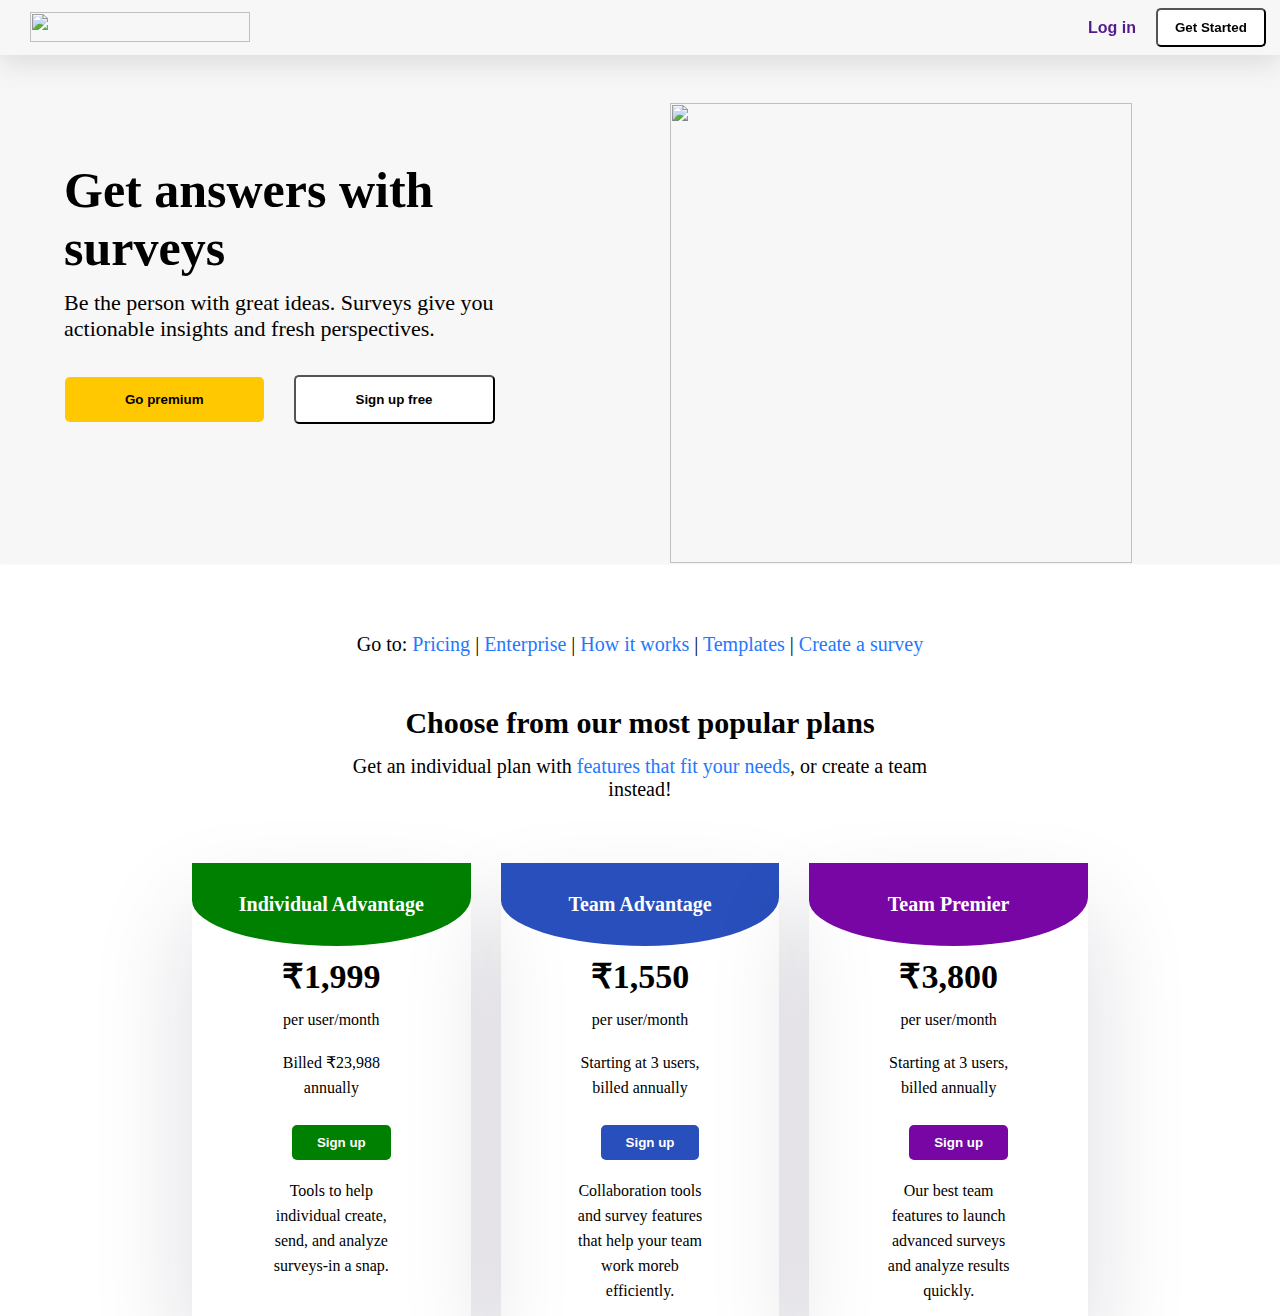
==== Front-Main/Main_Navbar.html @ 9fdeac14 "HalfFrontDone" ====
<!DOCTYPE html>
<html lang="en">
<head>
    <meta charset="UTF-8">
    <meta http-equiv="X-UA-Compatible" content="IE=edge">
    <meta name="viewport" content="width=device-width, initial-scale=1.0">
    <title>SurveyMonkey</title>
    <link rel="stylesheet" href="navbar.css">
</head>
<body>

           <!-- Top Section -->
                        <!-- Navbar -->
  
        <div>
            <div id="navbar">
                <img src="https://th.bing.com/th/id/OIP.8wvtEop9XQYmwOXrF9z0nwHaBJ?pid=ImgDet&rs=1" alt="">
                <div>
                    <a href="">Log in</a>
                    <a href=""><button>Get Started</button> </a>
                </div>
            </div>
    
        </div>
               <!-- Below-navbar-->
        <div id="belowNav">
            <div class="premium">
                <div>
                    <h1>Get answers with surveys</h1>
                    <p>Be the person with great ideas. Surveys give you actionable insights and fresh perspectives.</p>
                    <a href=""><button class="c">Go premium</button></a>
                    <a href="" class="Sign"><button >Sign up free</button></a>
                </div>
               

            </div>
            <div>
                <img src="https://prod.smassets.net/assets/cms/sm/uploads//sem-hero-man.png" alt="">
            </div>
        </div>
       
        

    
              <!-- Go To -->


    <div id="do">
        <p>Go to: <span>Pricing</span> | <span>Enterprise</span> | <span>How it works</span> | <span>Templates</span> |
            <span>Create a survey</span>
        </p>
    </div>

             <!-- Pricing -->

             <div id="pricingHead">
                <h2>Choose from our most popular plans</h2>
                <p>Get an individual plan with <span>features that fit your needs</span>, or create a team instead!</p>
             </div>

             <div id="pricing">
                <div>
                    <h1>Individual Advantage</h1>
                    <p  id="price">₹1,999</p>
                    <p>per user/month</p>
                    <p>Billed ₹23,988 annually</p>
                   <a href=""><button>Sign up</button></a>
                   <p>Tools to help individual create, send, and analyze surveys-in a snap.</p>

                </div>
                <div>
                    <h1>Team Advantage</h1>
                    <p id="price">₹1,550</p>
                    <p>per user/month</p>
                    <p>Starting at 3 users, billed annually</p>
                   <a href=""><button>Sign up</button></a>
                   <p>Collaboration tools and survey features that help your team work moreb efficiently.</p>
                </div>
                <div>
                    <h1>Team Premier</h1>
                    <p  id="price">₹3,800
                    </p>
                    <p>per user/month</p>
                    <p>Starting at 3 users, billed annually</p>
                   <a href=""><button>Sign up</button></a>
                   <p>Our best team features to launch advanced surveys and analyze results quickly.</p>
                </div>
             </div>



     

    
</body>
</html>
---- Front-Main/navbar.css ----
body{
    padding:0px;
    margin:0px;
}
              /* top section */

#navbar{
    width:100%;
    height:55px;
   
    display:flex;
    justify-content:space-between;
    box-shadow: rgba(100, 100, 111, 0.2) 0px 7px 29px 0px;
   position:fixed;
   top: 0;
   right: 0;

   

}
img{
    margin-left:30px;
    width:220px;
    height:30px;
    margin-top:12px;
}
#navbar div{
    display:flex;
    align-items:center;
   
    width:15%;
    cursor:pointer;
    font-weight:bold;
    font-family:Arial, Helvetica, sans-serif;
    
}
button{
    padding:10px 17px;
    margin-left:20px;
    border-radius:5px;
    background-color:white;
    border-width:2px;
    cursor:pointer;
    font-weight:bold;
}
#navbar a:nth-child(1){
  text-decoration: none;

}
                   /* BelowNav */
#belowNav{
    display:flex;
    padding-top:90px;
    width:100%;
    height:473px;
    background-color: rgb(247, 247, 247);
    box-shadow: rgba(0, 0, 0, 0.05) 0px 1px 2px 0px;
}
#belowNav>div{
    width:50%;
    height:472px;
    margin:auto;
   
}
#belowNav img{
    width:85%;
    height:460px;
    margin-right:10px;

}
.premium div{
  width:80%;
  height:50%;
 
  margin:auto;
  margin-top:70px;
}
h1{
    font-size:50px;
}
.premium div p{
    font-size:22px;
    margin-top:-20px;
    margin-bottom:33px;
}
.premium button{
    padding:15px 60px;
    margin-left:1px;
    border-radius:5px;
}

.c{
    background-color: rgb(255, 200, 0);
    border:none;
}
.Sign{
margin-left:25px;
 }
              /* Go To    */
#do p{

    font-size:20px;
   
    width:50%;
    margin:auto;
    margin-top:70px;
    text-align:center;
}
span{
    color:rgb(37, 119, 252)
}
#pricingHead{
   
    width:45%;
    height:100px;
    margin:auto;
    text-align:center;
    margin-top:50px;
}
h2{
    font-size:30px;


}
#pricingHead p{
    font-size:20px;
    margin-top:-10px;
}
#pricingHead+div{
    display:grid;
    width:70%;
    height:450px;
    grid-template-columns:repeat(3,1fr);
    grid-template-rows:450px;
   margin:auto;
   margin-top:60px;
   gap:30px;
   text-align:center;

}

#pricingHead+div div{
    box-shadow: rgba(17, 12, 46, 0.15) 0px 48px 100px 0px;
    padding-left:30px;
    padding-right:30px;
}
#pricing h1{
    font-size:20px;
    border-radius: 10% 10% 48% 52% / 0% 0% 59% 55%  ;
    width:100%;
    background-color:blueviolet;
   padding:30px;
   margin-left:-30px;
   margin-top:-3px;
   color:white;

}
#pricing button{
    padding:10px 25px;
    border:none;
    color:white;
    margin-top:25px;
}
#pricing div:nth-child(1) h1,#pricing div:nth-child(1)
button{
    background-color: green;
}

#pricing div:nth-child(2) h1,
#pricing div:nth-child(2)
button{
    background-color: rgb(40, 79, 187);
}

#pricing div:nth-child(3) h1,
#pricing div:nth-child(3)
button{
    background-color: rgb(119, 6, 164);
}
#pricing div p{
   
    width:60%;
    margin:auto;
   margin-top:18px;
    text-align:center;
    line-height:25px;

}
#price{
    font-size:34px;
    font-weight:bold;
}
#pricingHead+div div:hover{
    box-shadow: rgba(14, 30, 37, 0.12) 0px 2px 4px 0px, rgba(14, 30, 37, 0.32) 0px 2px 16px 0px;
}











@media all and (min-width:250px) and (max-width:550px){
                 
               /* top section */

    #navbar{
        width:100%;
        height:55px;
     }
    #navbar div{
        width:40%;    
    }   
             /* BelowNav */

    #belowNav{
        display:grid;
        text-align:center;
    }
    #belowNav>div{
        width:100%;
        height:472px;
        margin:auto;
        padding-top:40px;
    }
    .premium div{
        width:90%;
        height:50%;
        margin:auto;
        margin-top:70px;
      }
    #belowNav img{
        width:0;
        height:0;
     }
    .premium button{
        padding:20px 160px;
        gap:10px;
        display:flex;
        text-decoration:wavy;
     }
    h1{
        font-size:30px;
        margin-bottom:40px;
    }
    .Sign{
        margin-left:25px;
    }

                  /* Go To    */

    #do p{
         width:100%;

    }
    #pricingHead{
   
        width:100%;
       
    }

    }

   

    



@media all and (min-width:551px) and (max-width:900px){
   
                     /* top section */
   
   #navbar{
        width:100%;
        height:55px;
    }
    #navbar div{
         width:20%;
         display:flex;
    }
                     /* BelowNav */

     #belowNav{
        display:grid;
        text-align:center;
    }
    #belowNav>div{
        width:70%;
        height:472px;
        margin:auto;
        padding-top:40px;
    }
    .premium div{
        width:100%;
        height:50%;
        margin:auto;
        margin-top:70px;
      }
    #belowNav img{
        width:0;
        height:0;
    }
    h1{
        font-size:35px;
        margin-bottom:40px;
    }
                 /* Go To    */

    #do{
       width:100%;
           
     }
     #pricingHead{
   
        width:100%;
       
    }
}
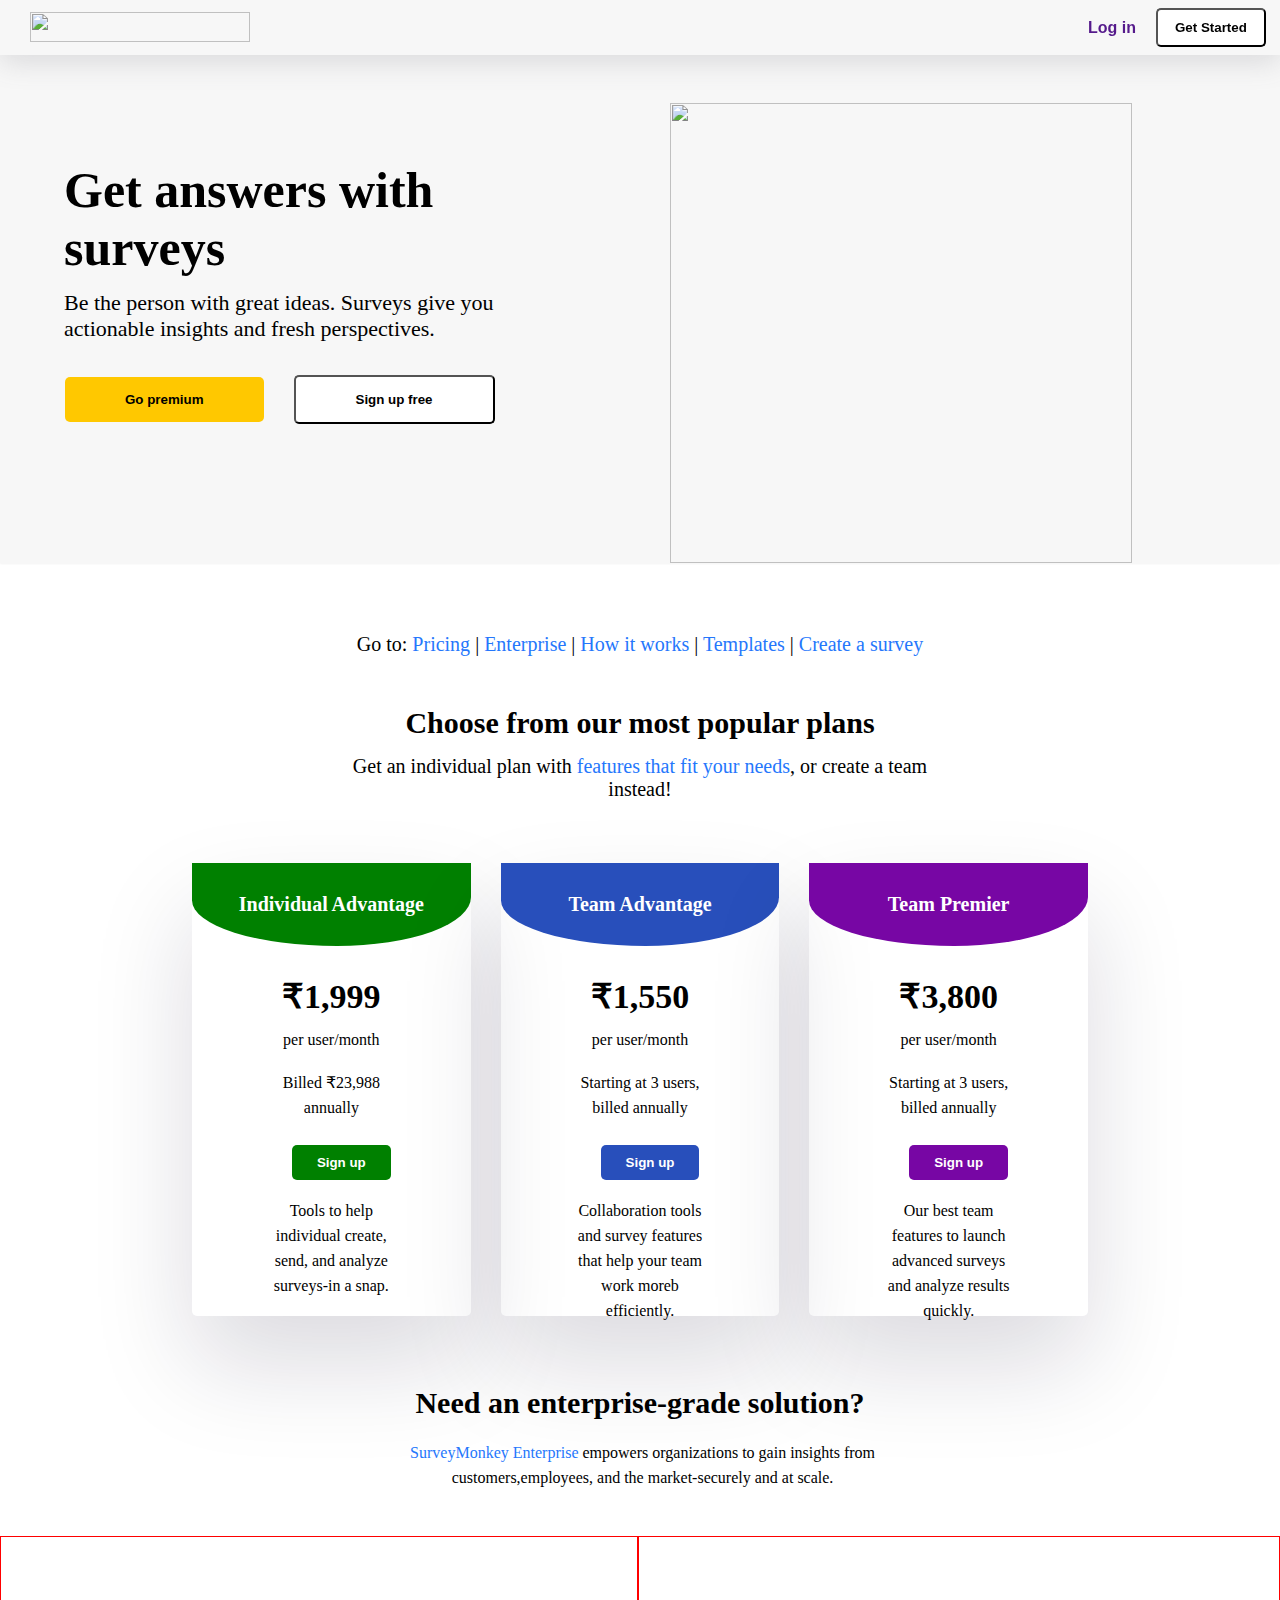
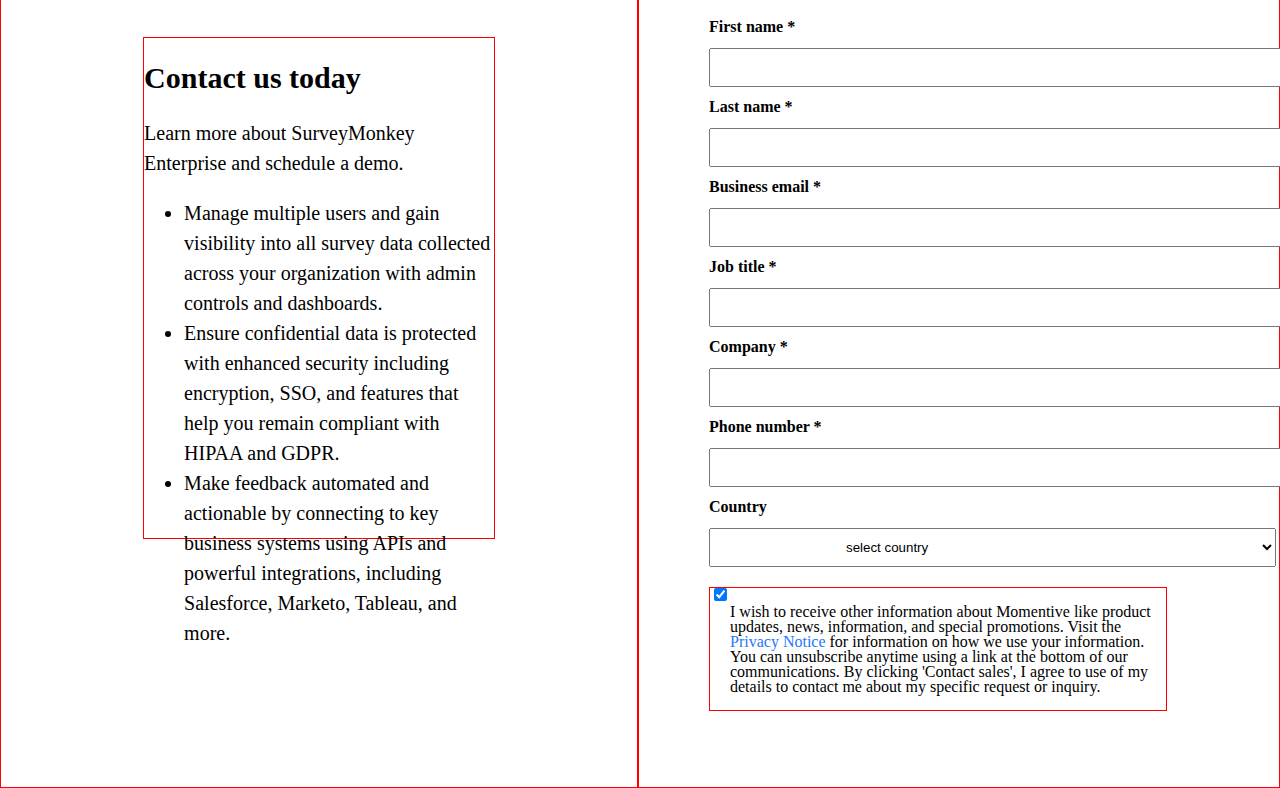
==== commit d049a27f: "frontPage" ====
--- a/Front-Main/Main_Navbar.html
+++ b/Front-Main/Main_Navbar.html
@@ -87,7 +87,312 @@
                 </div>
              </div>
 
-
+           <!-- Enterprise -->
+           <div id="head">
+            <h1>Need an enterprise-grade solution?</h1>
+            <p><span>SurveyMonkey Enterprise</span> empowers organizations to gain insights from customers,employees, and the market-securely and at scale.</p>
+                
+           </div>
+           <div id="form1">
+               <div id="contact">
+               <div>
+                <h2>Contact us today</h2>
+                <p>Learn more about SurveyMonkey Enterprise and schedule a demo.</p>
+                <ul>
+                    <li>Manage multiple users and gain visibility into all survey data collected across your organization with admin controls and dashboards.</li>
+                    <li>Ensure confidential data is protected with enhanced security including encryption, SSO, and features that help you remain compliant with HIPAA and GDPR.</li>
+                    <li>Make feedback automated and actionable by connecting to key business systems using APIs and powerful integrations, including Salesforce, Marketo, Tableau, and more.
+                    </li>
+                </ul>
+               </div>
+                
+               </div>
+               <div>
+                  <form>
+                     <label for="">First name *</label><br>
+                     <input type="text"  required><br>
+                     <label for="">Last name *</label><br>
+                     <input type="text"  required><br>
+                     <label for="">Business email *</label><br>
+                     <input type="email"  required><br>
+                     <label for="">Job title *</label><br>
+                     <input type="text"  required><br>
+                     <label for="">Company *</label><br>
+                     <input type="text" required><br>
+                     <label for="">Phone number *</label><br>
+                     <input type="number"  required><br>
+                     <label for="">Country</label><br>
+                     <select id="country" name="country">
+                        <option>select country</option>
+                        <option value="AF">Afghanistan</option>
+                        <option value="AX">Aland Islands</option>
+                        <option value="AL">Albania</option>
+                        <option value="DZ">Algeria</option>
+                        <option value="AS">American Samoa</option>
+                        <option value="AD">Andorra</option>
+                        <option value="AO">Angola</option>
+                        <option value="AI">Anguilla</option>
+                        <option value="AQ">Antarctica</option>
+                        <option value="AG">Antigua and Barbuda</option>
+                        <option value="AR">Argentina</option>
+                        <option value="AM">Armenia</option>
+                        <option value="AW">Aruba</option>
+                        <option value="AU">Australia</option>
+                        <option value="AT">Austria</option>
+                        <option value="AZ">Azerbaijan</option>
+                        <option value="BS">Bahamas</option>
+                        <option value="BH">Bahrain</option>
+                        <option value="BD">Bangladesh</option>
+                        <option value="BB">Barbados</option>
+                        <option value="BY">Belarus</option>
+                        <option value="BE">Belgium</option>
+                        <option value="BZ">Belize</option>
+                        <option value="BJ">Benin</option>
+                        <option value="BM">Bermuda</option>
+                        <option value="BT">Bhutan</option>
+                        <option value="BO">Bolivia</option>
+                        <option value="BQ">Bonaire, Sint Eustatius and Saba</option>
+                        <option value="BA">Bosnia and Herzegovina</option>
+                        <option value="BW">Botswana</option>
+                        <option value="BV">Bouvet Island</option>
+                        <option value="BR">Brazil</option>
+                        <option value="IO">British Indian Ocean Territory</option>
+                        <option value="BN">Brunei Darussalam</option>
+                        <option value="BG">Bulgaria</option>
+                        <option value="BF">Burkina Faso</option>
+                        <option value="BI">Burundi</option>
+                        <option value="KH">Cambodia</option>
+                        <option value="CM">Cameroon</option>
+                        <option value="CA">Canada</option>
+                        <option value="CV">Cape Verde</option>
+                        <option value="KY">Cayman Islands</option>
+                        <option value="CF">Central African Republic</option>
+                        <option value="TD">Chad</option>
+                        <option value="CL">Chile</option>
+                        <option value="CN">China</option>
+                        <option value="CX">Christmas Island</option>
+                        <option value="CC">Cocos (Keeling) Islands</option>
+                        <option value="CO">Colombia</option>
+                        <option value="KM">Comoros</option>
+                        <option value="CG">Congo</option>
+                        <option value="CD">Congo, Democratic Republic of the Congo</option>
+                        <option value="CK">Cook Islands</option>
+                        <option value="CR">Costa Rica</option>
+                        <option value="CI">Cote D'Ivoire</option>
+                        <option value="HR">Croatia</option>
+                        <option value="CU">Cuba</option>
+                        <option value="CW">Curacao</option>
+                        <option value="CY">Cyprus</option>
+                        <option value="CZ">Czech Republic</option>
+                        <option value="DK">Denmark</option>
+                        <option value="DJ">Djibouti</option>
+                        <option value="DM">Dominica</option>
+                        <option value="DO">Dominican Republic</option>
+                        <option value="EC">Ecuador</option>
+                        <option value="EG">Egypt</option>
+                        <option value="SV">El Salvador</option>
+                        <option value="GQ">Equatorial Guinea</option>
+                        <option value="ER">Eritrea</option>
+                        <option value="EE">Estonia</option>
+                        <option value="ET">Ethiopia</option>
+                        <option value="FK">Falkland Islands (Malvinas)</option>
+                        <option value="FO">Faroe Islands</option>
+                        <option value="FJ">Fiji</option>
+                        <option value="FI">Finland</option>
+                        <option value="FR">France</option>
+                        <option value="GF">French Guiana</option>
+                        <option value="PF">French Polynesia</option>
+                        <option value="TF">French Southern Territories</option>
+                        <option value="GA">Gabon</option>
+                        <option value="GM">Gambia</option>
+                        <option value="GE">Georgia</option>
+                        <option value="DE">Germany</option>
+                        <option value="GH">Ghana</option>
+                        <option value="GI">Gibraltar</option>
+                        <option value="GR">Greece</option>
+                        <option value="GL">Greenland</option>
+                        <option value="GD">Grenada</option>
+                        <option value="GP">Guadeloupe</option>
+                        <option value="GU">Guam</option>
+                        <option value="GT">Guatemala</option>
+                        <option value="GG">Guernsey</option>
+                        <option value="GN">Guinea</option>
+                        <option value="GW">Guinea-Bissau</option>
+                        <option value="GY">Guyana</option>
+                        <option value="HT">Haiti</option>
+                        <option value="HM">Heard Island and Mcdonald Islands</option>
+                        <option value="VA">Holy See (Vatican City State)</option>
+                        <option value="HN">Honduras</option>
+                        <option value="HK">Hong Kong</option>
+                        <option value="HU">Hungary</option>
+                        <option value="IS">Iceland</option>
+                        <option value="IN">India</option>
+                        <option value="ID">Indonesia</option>
+                        <option value="IR">Iran, Islamic Republic of</option>
+                        <option value="IQ">Iraq</option>
+                        <option value="IE">Ireland</option>
+                        <option value="IM">Isle of Man</option>
+                        <option value="IL">Israel</option>
+                        <option value="IT">Italy</option>
+                        <option value="JM">Jamaica</option>
+                        <option value="JP">Japan</option>
+                        <option value="JE">Jersey</option>
+                        <option value="JO">Jordan</option>
+                        <option value="KZ">Kazakhstan</option>
+                        <option value="KE">Kenya</option>
+                        <option value="KI">Kiribati</option>
+                        <option value="KP">Korea, Democratic People's Republic of</option>
+                        <option value="KR">Korea, Republic of</option>
+                        <option value="XK">Kosovo</option>
+                        <option value="KW">Kuwait</option>
+                        <option value="KG">Kyrgyzstan</option>
+                        <option value="LA">Lao People's Democratic Republic</option>
+                        <option value="LV">Latvia</option>
+                        <option value="LB">Lebanon</option>
+                        <option value="LS">Lesotho</option>
+                        <option value="LR">Liberia</option>
+                        <option value="LY">Libyan Arab Jamahiriya</option>
+                        <option value="LI">Liechtenstein</option>
+                        <option value="LT">Lithuania</option>
+                        <option value="LU">Luxembourg</option>
+                        <option value="MO">Macao</option>
+                        <option value="MK">Macedonia, the Former Yugoslav Republic of</option>
+                        <option value="MG">Madagascar</option>
+                        <option value="MW">Malawi</option>
+                        <option value="MY">Malaysia</option>
+                        <option value="MV">Maldives</option>
+                        <option value="ML">Mali</option>
+                        <option value="MT">Malta</option>
+                        <option value="MH">Marshall Islands</option>
+                        <option value="MQ">Martinique</option>
+                        <option value="MR">Mauritania</option>
+                        <option value="MU">Mauritius</option>
+                        <option value="YT">Mayotte</option>
+                        <option value="MX">Mexico</option>
+                        <option value="FM">Micronesia, Federated States of</option>
+                        <option value="MD">Moldova, Republic of</option>
+                        <option value="MC">Monaco</option>
+                        <option value="MN">Mongolia</option>
+                        <option value="ME">Montenegro</option>
+                        <option value="MS">Montserrat</option>
+                        <option value="MA">Morocco</option>
+                        <option value="MZ">Mozambique</option>
+                        <option value="MM">Myanmar</option>
+                        <option value="NA">Namibia</option>
+                        <option value="NR">Nauru</option>
+                        <option value="NP">Nepal</option>
+                        <option value="NL">Netherlands</option>
+                        <option value="AN">Netherlands Antilles</option>
+                        <option value="NC">New Caledonia</option>
+                        <option value="NZ">New Zealand</option>
+                        <option value="NI">Nicaragua</option>
+                        <option value="NE">Niger</option>
+                        <option value="NG">Nigeria</option>
+                        <option value="NU">Niue</option>
+                        <option value="NF">Norfolk Island</option>
+                        <option value="MP">Northern Mariana Islands</option>
+                        <option value="NO">Norway</option>
+                        <option value="OM">Oman</option>
+                        <option value="PK">Pakistan</option>
+                        <option value="PW">Palau</option>
+                        <option value="PS">Palestinian Territory, Occupied</option>
+                        <option value="PA">Panama</option>
+                        <option value="PG">Papua New Guinea</option>
+                        <option value="PY">Paraguay</option>
+                        <option value="PE">Peru</option>
+                        <option value="PH">Philippines</option>
+                        <option value="PN">Pitcairn</option>
+                        <option value="PL">Poland</option>
+                        <option value="PT">Portugal</option>
+                        <option value="PR">Puerto Rico</option>
+                        <option value="QA">Qatar</option>
+                        <option value="RE">Reunion</option>
+                        <option value="RO">Romania</option>
+                        <option value="RU">Russian Federation</option>
+                        <option value="RW">Rwanda</option>
+                        <option value="BL">Saint Barthelemy</option>
+                        <option value="SH">Saint Helena</option>
+                        <option value="KN">Saint Kitts and Nevis</option>
+                        <option value="LC">Saint Lucia</option>
+                        <option value="MF">Saint Martin</option>
+                        <option value="PM">Saint Pierre and Miquelon</option>
+                        <option value="VC">Saint Vincent and the Grenadines</option>
+                        <option value="WS">Samoa</option>
+                        <option value="SM">San Marino</option>
+                        <option value="ST">Sao Tome and Principe</option>
+                        <option value="SA">Saudi Arabia</option>
+                        <option value="SN">Senegal</option>
+                        <option value="RS">Serbia</option>
+                        <option value="CS">Serbia and Montenegro</option>
+                        <option value="SC">Seychelles</option>
+                        <option value="SL">Sierra Leone</option>
+                        <option value="SG">Singapore</option>
+                        <option value="SX">Sint Maarten</option>
+                        <option value="SK">Slovakia</option>
+                        <option value="SI">Slovenia</option>
+                        <option value="SB">Solomon Islands</option>
+                        <option value="SO">Somalia</option>
+                        <option value="ZA">South Africa</option>
+                        <option value="GS">South Georgia and the South Sandwich Islands</option>
+                        <option value="SS">South Sudan</option>
+                        <option value="ES">Spain</option>
+                        <option value="LK">Sri Lanka</option>
+                        <option value="SD">Sudan</option>
+                        <option value="SR">Suriname</option>
+                        <option value="SJ">Svalbard and Jan Mayen</option>
+                        <option value="SZ">Swaziland</option>
+                        <option value="SE">Sweden</option>
+                        <option value="CH">Switzerland</option>
+                        <option value="SY">Syrian Arab Republic</option>
+                        <option value="TW">Taiwan, Province of China</option>
+                        <option value="TJ">Tajikistan</option>
+                        <option value="TZ">Tanzania, United Republic of</option>
+                        <option value="TH">Thailand</option>
+                        <option value="TL">Timor-Leste</option>
+                        <option value="TG">Togo</option>
+                        <option value="TK">Tokelau</option>
+                        <option value="TO">Tonga</option>
+                        <option value="TT">Trinidad and Tobago</option>
+                        <option value="TN">Tunisia</option>
+                        <option value="TR">Turkey</option>
+                        <option value="TM">Turkmenistan</option>
+                        <option value="TC">Turks and Caicos Islands</option>
+                        <option value="TV">Tuvalu</option>
+                        <option value="UG">Uganda</option>
+                        <option value="UA">Ukraine</option>
+                        <option value="AE">United Arab Emirates</option>
+                        <option value="GB">United Kingdom</option>
+                        <option value="US">United States</option>
+                        <option value="UM">United States Minor Outlying Islands</option>
+                        <option value="UY">Uruguay</option>
+                        <option value="UZ">Uzbekistan</option>
+                        <option value="VU">Vanuatu</option>
+                        <option value="VE">Venezuela</option>
+                        <option value="VN">Viet Nam</option>
+                        <option value="VG">Virgin Islands, British</option>
+                        <option value="VI">Virgin Islands, U.s.</option>
+                        <option value="WF">Wallis and Futuna</option>
+                        <option value="EH">Western Sahara</option>
+                        <option value="YE">Yemen</option>
+                        <option value="ZM">Zambia</option>
+                        <option value="ZW">Zimbabwe</option>
+                    </select><br>
+                    <div>
+                        <label><input name="newsletter" type="checkbox" checked></label>
+                        <p>I wish to receive other information about Momentive like product updates, news, information, and special promotions.
+                            Visit the <span>Privacy Notice</span> for information on how we use your information.
+                            You can unsubscribe anytime using a link at the bottom of our communications.
+                            
+                            ⁣⁢By clicking 'Contact sales', I agree to use of my details to contact me about my specific request or inquiry.⁫</p>
+                         
+                    </div>
+                   
+
+
+
+                  </form>
+               </div>
+           </div>
 
      
 
--- a/Front-Main/navbar.css
+++ b/Front-Main/navbar.css
@@ -129,20 +129,23 @@
 #pricingHead+div{
     display:grid;
     width:70%;
-    height:450px;
+    height:auto;
     grid-template-columns:repeat(3,1fr);
     grid-template-rows:450px;
    margin:auto;
    margin-top:60px;
    gap:30px;
    text-align:center;
-
+  
 }
 
 #pricingHead+div div{
     box-shadow: rgba(17, 12, 46, 0.15) 0px 48px 100px 0px;
     padding-left:30px;
     padding-right:30px;
+    height:auto;
+    border-radius:5px;
+    
 }
 #pricing h1{
     font-size:20px;
@@ -189,11 +192,69 @@
 #price{
     font-size:34px;
     font-weight:bold;
+    padding-top:20px;
 }
 #pricingHead+div div:hover{
     box-shadow: rgba(14, 30, 37, 0.12) 0px 2px 4px 0px, rgba(14, 30, 37, 0.32) 0px 2px 16px 0px;
 }
-
+           /* Enterprise */
+
+#head{
+    width:40%;
+    height:150px;
+    margin:auto;
+    text-align:center;
+    margin-top:70px;
+}
+#head h1{
+    font-size:30px;
+    
+}
+#head p{
+    width:101%;
+    line-height:25px;
+}
+#form1{
+    display:flex;
+
+}
+#form1>div{
+    width:50%;
+    height:850px;
+    border:1px solid red;
+}
+#contact div{
+    width:55%;
+    height:500px;
+    border:1px solid red;
+    margin:auto;
+    margin-top:100px;
+    line-height:30px;
+    font-size:20px;
+}
+form{
+    margin-top:70px;
+    margin-left:70px;
+    line-height:40px;
+}
+form input{
+    padding:10px 200px;
+    margin-top:-10px;
+}
+select{
+    padding:10px 132px;
+}
+label{
+    font-weight:bold;
+}
+form div{
+    display:flex;
+    line-height:15px;
+    border:1px solid red;
+    margin-top:20px;
+    width:80%;
+}
+ 
 
 
 
@@ -262,12 +323,43 @@
         width:100%;
        
     }
-
-    }
-
-   
-
-    
+    #pricingHead+div{
+       
+      
+        grid-template-columns:repeat(1,1fr);
+       width:90%;
+       margin:auto;
+       
+       margin-top:65px;
+       text-align:center;
+
+    }
+    #pricingHead+div div{
+        box-shadow: rgba(17, 12, 46, 0.15) 0px 48px 100px 0px;
+        margin-top:30px;
+        height:100%;
+    }
+    #pricing button{
+        margin-left:0;
+        padding-top:5px;
+        font-size:25px;
+        text-align:center;
+        padding:10px 110px;
+        border:none;
+        color:white;
+        margin-top:25px;
+    }
+    #head{
+        width:90%;
+      
+    }
+    #head h1{
+        font-size:25px;
+        
+    }
+    }
+
+ 
 
 
 
@@ -320,5 +412,21 @@
         width:100%;
        
     }
-}
-
+    #pricingHead+div{
+        grid-template-columns:repeat(1,1fr);
+        margin:auto;
+       margin-top:80px;
+       text-align:center;
+ }
+
+     /* Enterprise */
+    #head{
+        width:90%;
+ }
+    #head h1{
+        font-size:25px;
+ }
+
+
+}
+
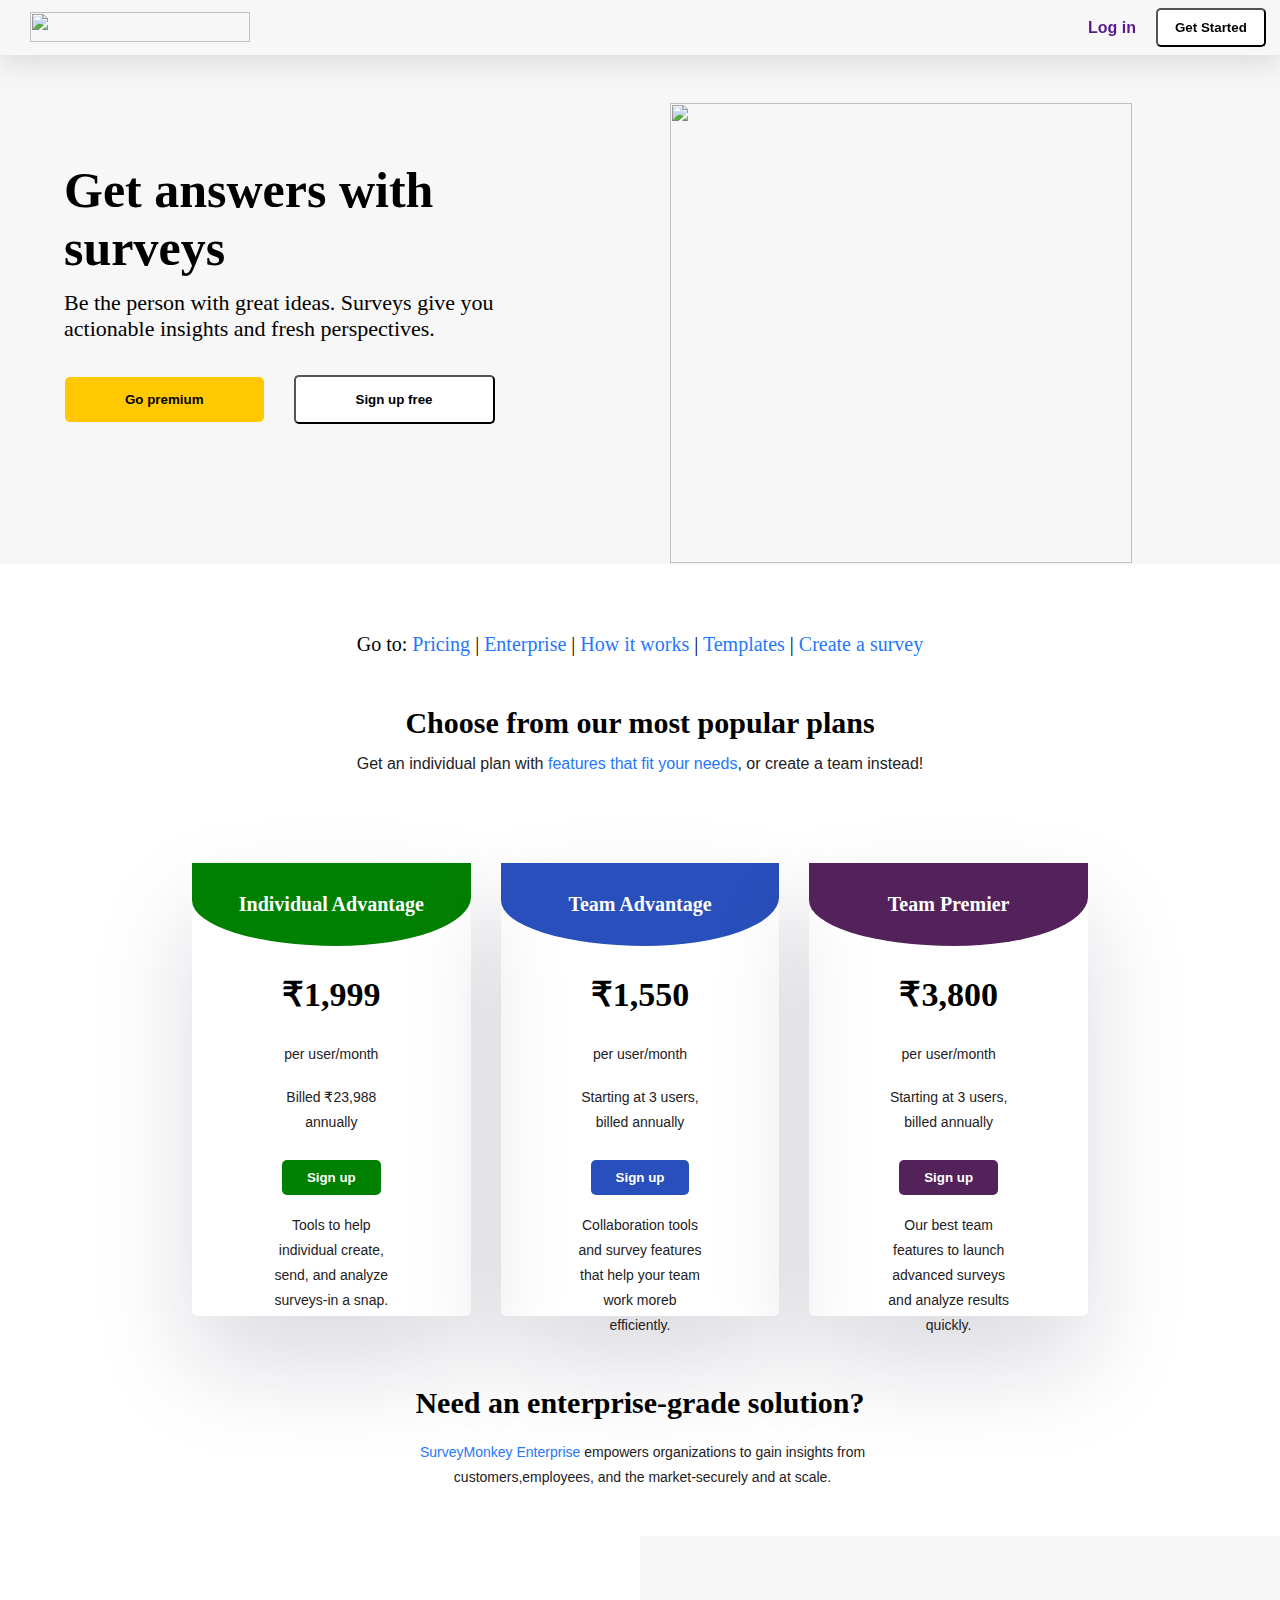
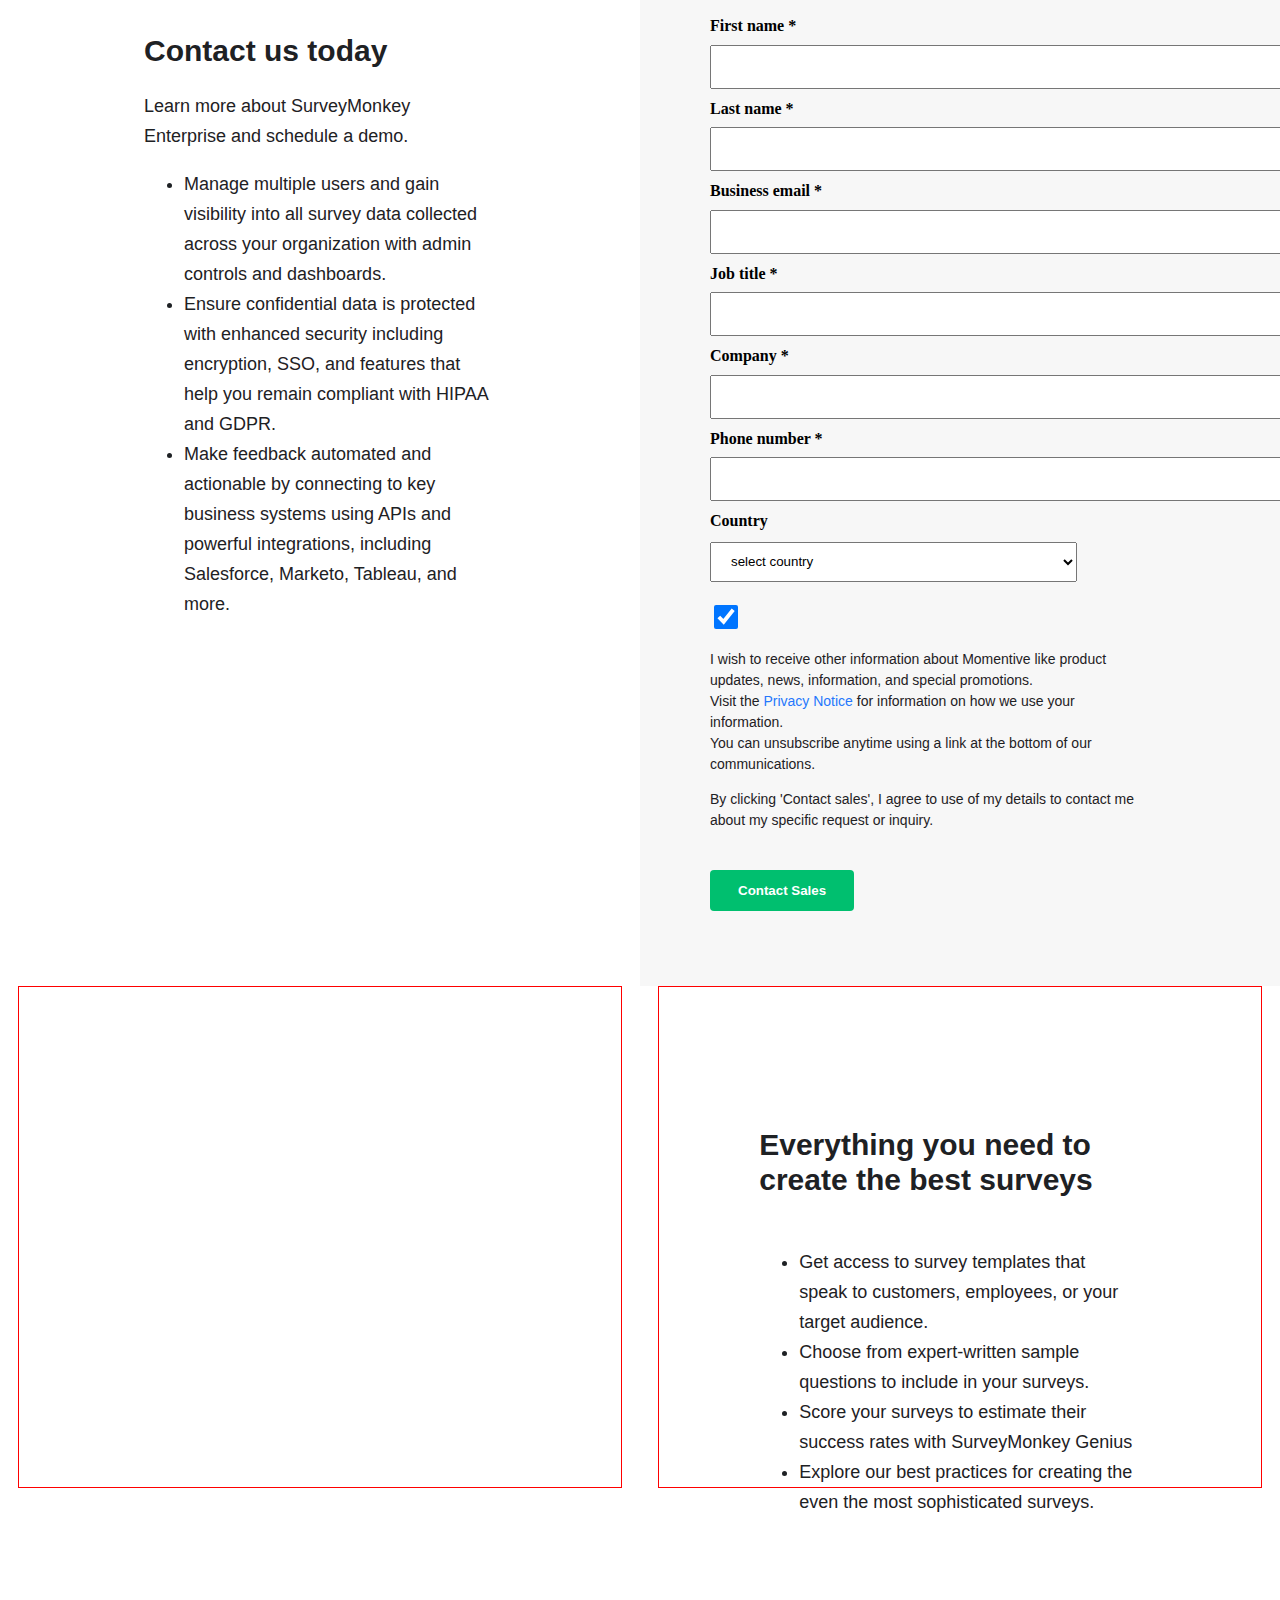
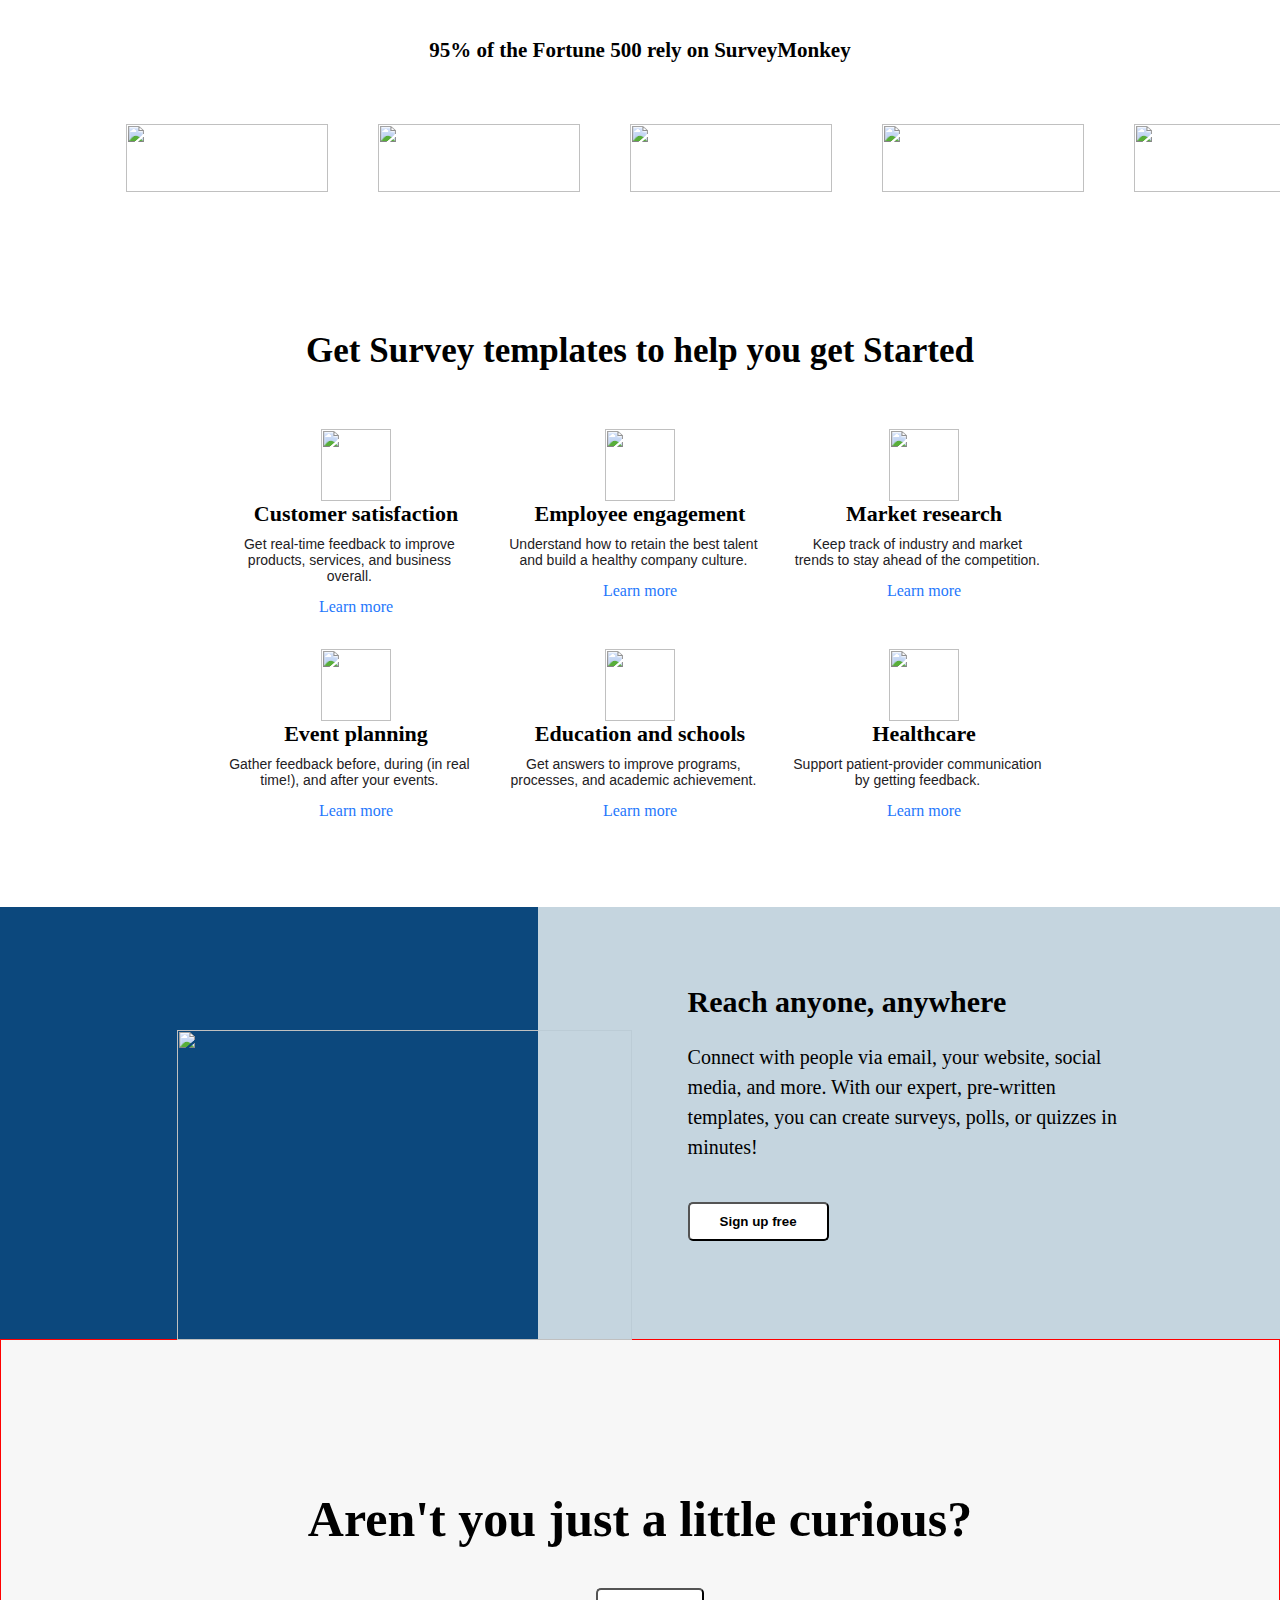
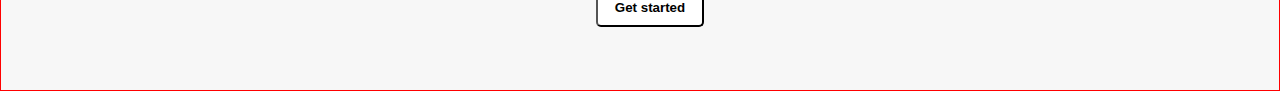
==== commit c4194eb0: "front" ====
--- a/Front-Main/Main_Navbar.html
+++ b/Front-Main/Main_Navbar.html
@@ -61,7 +61,7 @@
              <div id="pricing">
                 <div>
                     <h1>Individual Advantage</h1>
-                    <p  id="price">₹1,999</p>
+                    <h2 id="price">₹1,999</h2>
                     <p>per user/month</p>
                     <p>Billed ₹23,988 annually</p>
                    <a href=""><button>Sign up</button></a>
@@ -70,7 +70,7 @@
                 </div>
                 <div>
                     <h1>Team Advantage</h1>
-                    <p id="price">₹1,550</p>
+                    <h2 id="price">₹1,550</h2>
                     <p>per user/month</p>
                     <p>Starting at 3 users, billed annually</p>
                    <a href=""><button>Sign up</button></a>
@@ -78,7 +78,7 @@
                 </div>
                 <div>
                     <h1>Team Premier</h1>
-                    <p  id="price">₹3,800
+                    <h2  id="price">₹3,800</h2>
                     </p>
                     <p>per user/month</p>
                     <p>Starting at 3 users, billed annually</p>
@@ -107,7 +107,7 @@
                </div>
                 
                </div>
-               <div>
+               <div id="sales">
                   <form>
                      <label for="">First name *</label><br>
                      <input type="text"  required><br>
@@ -377,24 +377,118 @@
                         <option value="ZM">Zambia</option>
                         <option value="ZW">Zimbabwe</option>
                     </select><br>
-                    <div>
-                        <label><input name="newsletter" type="checkbox" checked></label>
-                        <p>I wish to receive other information about Momentive like product updates, news, information, and special promotions.
-                            Visit the <span>Privacy Notice</span> for information on how we use your information.
+                    <div id="check">
+                        <label><input name="newsletter" type="checkbox" id="check1" checked></label>
+                        <p>I wish to receive other information about Momentive like product updates, news, information, and special promotions. <br>
+                            Visit the <span>Privacy Notice</span> for information on how we use your information. <br>
                             You can unsubscribe anytime using a link at the bottom of our communications.
                             
-                            ⁣⁢By clicking 'Contact sales', I agree to use of my details to contact me about my specific request or inquiry.⁫</p>
+                        <p>⁣⁢By clicking 'Contact sales', I agree to use of my details to contact me about my specific request or inquiry.</p>
+                   
                          
                     </div>
                    
-
+                     <button>Contact Sales</button>
 
 
                   </form>
                </div>
            </div>
 
-     
+                     <!-- How It Works -->
+
+           <div id="vedio">
+               <div>
+               </div>
+               <div id="template">
+                <div>
+                    <h2>Everything you need to create the best surveys</h2>
+                    <ul>
+                        <li>Get access to survey templates that speak to customers, employees, or your target audience.</li>
+                        <li>Choose from expert-written sample questions to include in your surveys.</li>
+                        <li>Score your surveys to estimate their success rates with SurveyMonkey Genius
+                        </li>
+                        <li>Explore our best practices for creating the even the most sophisticated surveys.</li>
+                    </ul>
+                </div>
+             </div>
+             </div>
+
+                     <!-- fortune company -->
+                <h3>95% of the Fortune 500 rely on SurveyMonkey</h3>
+             <div id="fortune">
+                <div><img src="https://prod.smassets.net/assets/cms/sm/uploads//Allbirds-slate.png" alt=""></div>
+                <div><img src="https://prod.smassets.net/assets/cms/sm/uploads//Tweezerman-slate.png" alt=""></div>
+                <div><img src="https://prod.smassets.net/assets/cms/sm/uploads//Adobe-slate.png" alt=""></div>
+                <div><img src="https://prod.smassets.net/assets/cms/sm/uploads//Verizon-slate.png" alt=""></div>
+                <div><img src="https://prod.smassets.net/assets/cms/sm/uploads//sephora-logo.png" alt=""></div>
+             </div>
+
+                    <!-- templates -->
+                  <h4>Get Survey templates to help you get Started</h4>
+                <div id="template1">
+                    <div>
+                        <img src="https://th.bing.com/th/id/OIP.s2jNr9o4raJKVJXu5pBXPQHaHa?w=193&h=194&c=7&r=0&o=5&dpr=1.25&pid=1.7" alt="">
+                        <h4>Customer satisfaction</h4>
+                        <p>Get real-time feedback to improve products, services, and business overall.</p>
+                        <span>Learn more</span>
+                    </div>
+                    <div>
+                        <img src="https://th.bing.com/th/id/OIP.KhiHQdnRPn3BqKMWLQ6FhQHaHa?w=164&h=180&c=7&r=0&o=5&dpr=1.25&pid=1.7" alt="">
+                        <h4>Employee engagement</h4>
+                        <p>Understand how to retain the best talent and build a healthy company culture.</p>
+                        <span>Learn more</span>
+                    </div>
+                    <div>
+                        <img src="https://th.bing.com/th/id/OIP.ZzHHyPzqeA-qpo7REqgJHAHaHa?w=182&h=182&c=7&r=0&o=5&dpr=1.25&pid=1.7" alt="">
+                        <h4>Market research</h4>
+                        <p>Keep track of industry and market trends to stay ahead of the competition.</p>
+                        <span>Learn more</span>
+                    </div>
+                    <div>
+                        <img src="https://th.bing.com/th/id/OIP.UPAJIhGn8vKaoO2edgWFcQHaHa?w=219&h=218&c=7&r=0&o=5&dpr=1.25&pid=1.7" alt="">
+                        <h4>Event planning</h4>
+                        <p>Gather feedback before, during (in real time!), and after your events.</p>
+                        <span>Learn more</span>
+                    </div>
+                    <div>
+                        <img src="https://th.bing.com/th/id/OIP.9Tz_0tOCfdY1mX-kZhYB-wHaFQ?w=251&h=180&c=7&r=0&o=5&dpr=1.25&pid=1.7" alt="">
+                        <h4>Education and schools</h4>
+                        <p>Get answers to improve programs, processes, and academic achievement.</p>
+                        <span>Learn more</span>
+                    </div>
+                    <div>
+                        <img src="https://th.bing.com/th/id/OIP.thNjVn2Cl0gdsajkOJvjNgHaHa?w=205&h=205&c=7&r=0&o=5&dpr=1.25&pid=1.7" alt="">
+                        <h4>Healthcare</h4>
+                        <p>Support patient-provider communication by getting feedback.</p>
+                        <span>Learn more</span>
+                    </div>
+                </div>
+
+                <!-- Reach,anywhere -->
+                <div id="reach">
+                    <div>
+                        <img src="https://prod.smassets.net/assets/cms/sm/uploads//midnight-plug.png" alt="">
+                    </div>
+                    <div>
+                        <div>
+                            <h2>Reach anyone, anywhere</h2>
+                        <p>Connect with people via email, your website, social media, and more. With our expert, pre-written templates, you can create surveys, polls, or quizzes in minutes!</p>
+                         <a href=""><button>Sign up free</button></a>
+                        </div>
+                        
+                    </div>
+                </div>
+                     <!-- get started -->
+                        
+                     <div id="bottom">
+                        <div>
+                            <h3>Aren't you just a little curious?</h3>
+                            <a href=""><button>Get started</button></a>
+                        </div>
+                         
+                     </div>
+                
 
     
 </body>
--- a/Front-Main/navbar.css
+++ b/Front-Main/navbar.css
@@ -82,6 +82,7 @@
     font-size:22px;
     margin-top:-20px;
     margin-bottom:33px;
+
 }
 .premium button{
     padding:15px 60px;
@@ -123,8 +124,11 @@
 
 }
 #pricingHead p{
-    font-size:20px;
+    
     margin-top:-10px;
+    font-family:"National 2","helvetica neue",helvetica;
+    
+    color:#1E2124
 }
 #pricingHead+div{
     display:grid;
@@ -162,7 +166,9 @@
     padding:10px 25px;
     border:none;
     color:white;
+    margin:auto;
     margin-top:25px;
+    
 }
 #pricing div:nth-child(1) h1,#pricing div:nth-child(1)
 button{
@@ -178,7 +184,7 @@
 #pricing div:nth-child(3) h1,
 #pricing div:nth-child(3)
 button{
-    background-color: rgb(119, 6, 164);
+    background-color:#53225B;
 }
 #pricing div p{
    
@@ -187,12 +193,15 @@
    margin-top:18px;
     text-align:center;
     line-height:25px;
+    font-family:"National 2","helvetica neue",helvetica;
+    font-size:14px;
+    color:#1E2124
 
 }
 #price{
     font-size:34px;
     font-weight:bold;
-    padding-top:20px;
+    padding-top:0px;
 }
 #pricingHead+div div:hover{
     box-shadow: rgba(14, 30, 37, 0.12) 0px 2px 4px 0px, rgba(14, 30, 37, 0.32) 0px 2px 16px 0px;
@@ -213,6 +222,9 @@
 #head p{
     width:101%;
     line-height:25px;
+    font-family:"National 2","helvetica neue",helvetica;
+    font-size:14px;
+    color:#1E2124
 }
 #form1{
     display:flex;
@@ -220,40 +232,197 @@
 }
 #form1>div{
     width:50%;
-    height:850px;
-    border:1px solid red;
+    height:1050px;
+   
+}
+#sales{
+    background-color: rgb(247, 247, 247);
 }
 #contact div{
     width:55%;
     height:500px;
-    border:1px solid red;
+   font-family:"National 2","helvetica neue",helvetica;
     margin:auto;
     margin-top:100px;
     line-height:30px;
-    font-size:20px;
+    font-size:18px;
+    color:#1E2124
 }
 form{
     margin-top:70px;
     margin-left:70px;
     line-height:40px;
 }
-form input{
-    padding:10px 200px;
+form >input{
+    padding:0px 16px;;
     margin-top:-10px;
+    cursor:unset;
+    width:540px;
+    height:40px;
 }
 select{
-    padding:10px 132px;
+    padding:0px 48px 0px 16px;
+    width:538;
+    height:40px;
 }
 label{
     font-weight:bold;
 }
 form div{
+    line-height:21px;
+    margin-top:20px;
+    width:75%;
+    font-family:"National 2","helvetica neue",helvetica;
+    font-size:14px;
+    color:#1E2124
+}
+#check1{
+    width:24px;
+    height:24px;
+    color: #00Bf6f;
+
+}
+form button{
+    margin-top:25px;
+    padding:13px 28px;
+    border-radius:4px;
+    background-color:#00Bf6f;
+    color:white;
+    border:0px;
+    margin-left:0px;
+}
+#vedio{
     display:flex;
-    line-height:15px;
+}
+#vedio>div{
+    width:47%;
+    height:500px;
     border:1px solid red;
+    margin:auto;
+}
+#template div{
+    width:63%;
+    height:auto;
+    margin-top:140px;
+    margin-left:100px;
+    line-height:30px;
+    font-family:"National 2","helvetica neue",helvetica;
+    font-size:18px;
+    color:#1E2124
+}
+#template div h2{
+    margin:0;
+    margin-bottom:50px;
+    line-height:35px;
+}
+#vedio img{
+    width:500px;
+    height:300px;
+}
+h3{
+    text-align:center;
+    margin-top:150px;
+    font-size:21px;
+}
+#fortune{
+    display:grid;
+    width:85%;
+    grid-template-columns:repeat(5,1fr);
+    grid-template-rows:200px;
+    gap:20px;
+    margin:auto;
+}
+#fortune img{
+    width:202px;
+    height:68px;
+    margin-top:40px;
+}
+h4{
+    text-align:center;
+    font-size:35px;
+}
+#template1{
+    display:grid;
+    width:65%;
+    grid-template-columns:repeat(3,1fr);
+    grid-template-rows:repeat(2,200px);
+    margin:auto;
+    gap:20px;
+    text-align:center;
+}
+#template1 img{
+    width:70px;
+    height:72px;
+    margin-left:0px;
+}
+img+h4{
+    font-size:22px;
+    text-align:center;
+    margin-top:-4px;
+}
+#template1 p{
+    text-align:center;
+    margin-top:-20px;
+    font-family:"National 2","helvetica neue",helvetica;
+    font-size:14px;
+    color:#1E2124;
+    width:95%;
+}
+#reach{
+    display:flex;
+    margin-top:70px;
+}
+#reach img{
+    width:455px;
+    height:310px;
+    margin:0px 0px 0px 129px;
+    padding:48px 48px 80px;
+    margin-top:75px;
+}
+#reach>div:nth-child(1){
+    width:42%;
+    height:432px;
+    background-color:#0c487d;
+}
+#reach>div:nth-child(2){
+    width:58%;
+    height:432px;
+    background-color:#bbcedadb;
+}
+#reach>div:nth-child(2) div{
+    margin:80px;
+    width:59%;
+    line-height:30px;
+    margin-left:150px;
+    font-size:20px;
+}
+#reach button{
+    margin:0px;
+    padding:10px 30px;
     margin-top:20px;
-    width:80%;
-}
+}
+#bottom{
+ background-color: rgb(247, 247, 247);
+ border:1px solid red;
+}
+#bottom div{
+    text-align:center;
+    width:100%;
+    height:200px;
+    background-color: rgb(247, 247, 247);
+}
+#bottom h3{
+    padding-top:-120px;
+    font-size:50px;
+}
+#bottom button{
+    margin-top:-30px;
+}
+
+
+
+
+
  
 
 
@@ -283,26 +452,28 @@
         text-align:center;
     }
     #belowNav>div{
-        width:100%;
+        width:98%;
         height:472px;
         margin:auto;
         padding-top:40px;
+       
     }
     .premium div{
-        width:90%;
+        width:100%;
         height:50%;
         margin:auto;
         margin-top:70px;
+        background-color: rgb(247, 247, 247);
       }
     #belowNav img{
         width:0;
         height:0;
      }
     .premium button{
-        padding:20px 160px;
+        padding:18px 160px;
         gap:10px;
         display:flex;
-        text-decoration:wavy;
+        width:99%;
      }
     h1{
         font-size:30px;
@@ -318,6 +489,9 @@
          width:100%;
 
     }
+
+                /* pricing */
+
     #pricingHead{
    
         width:100%;
@@ -327,7 +501,7 @@
        
       
         grid-template-columns:repeat(1,1fr);
-       width:90%;
+       width:95%;
        margin:auto;
        
        margin-top:65px;
@@ -337,6 +511,7 @@
     #pricingHead+div div{
         box-shadow: rgba(17, 12, 46, 0.15) 0px 48px 100px 0px;
         margin-top:30px;
+        width:93%;
         height:100%;
     }
     #pricing button{
@@ -349,14 +524,118 @@
         color:white;
         margin-top:25px;
     }
+
+             /* Enterprise */
     #head{
-        width:90%;
+        width:95%;
       
     }
     #head h1{
         font-size:25px;
         
     }
+    #form1{
+        display:grid;
+    
+    }
+    #form1>div{
+        width:97%;
+        height:1050px;
+       
+    }
+    #contact div{
+        width:95%;
+        height:500px;
+        margin-left:10px;
+       
+    }
+    form >input{
+        padding:0px 16px;;
+        margin-top:-10px;
+        cursor:unset;
+        width:315px;
+        height:40px;
+    }
+    form{
+        margin-top:30px;
+        margin-left:45px;
+        line-height:40px;
+    }
+    #sales{
+        background-color: rgb(247, 247, 247);
+        width:100%;
+        margin-top:-430px;
+    }
+              /* template */
+     #vedio{
+        display:grid;
+
+    }
+    #vedio>div{
+        width:98%;
+        height:500px;
+        border:1px solid red;
+        margin:auto;
+    }
+    #template div{
+        width:98%;
+        height:auto;
+        margin-left:0px;
+        margin-top:0px;
+    }
+    h3{
+        margin-top:10px;
+        font-size:23px;
+    }
+    #fortune{
+        width:100%;
+        grid-template-columns:repeat(2,1fr);
+    }
+    #fortune img{
+        width:170px;
+        height:90px;
+        margin-top:40px;
+    }
+    h4{
+        width:105%;
+    }
+    #template1{
+        width:100%;
+        grid-template-columns:repeat(1,1fr);
+     }
+     #reach{
+        display:grid;
+        margin:auto;
+        margin-top:50px;
+        width:100%;
+    }
+    #reach img{
+        width:400px;
+        margin-left:-123px;
+        margin-top:0px;
+        height:380px;
+        
+    }
+    #reach>div:nth-child(1){
+        width:100%;
+     
+    }
+    #reach>div:nth-child(2){
+        width:100%;
+    }
+    #reach>div:nth-child(2) div{
+        margin:35px;
+        width:95%;
+        font-size:25px;
+    }
+    #reach button{
+        margin-left:80px;
+        padding:10px 60px;
+        margin-top:20px;
+    }
+    
+
+    
     }
 
  
@@ -407,6 +686,8 @@
        width:100%;
            
      }
+                  /* pricing */
+
      #pricingHead{
    
         width:100%;
@@ -426,7 +707,106 @@
     #head h1{
         font-size:25px;
  }
-
-
-}
-
+ #form1{
+    display:grid;
+
+}
+#form1>div{
+    width:100%;
+    height:1050px;
+   
+}
+#contact div{
+    width:95%;
+    height:500px;
+    margin-left:10px;
+   
+}
+form >input{
+    padding:0px 16px;;
+    margin-top:-10px;
+    cursor:unset;
+    width:80%;
+    height:40px;
+}
+form{
+    margin-top:30px;
+    margin-left:45px;
+    line-height:40px;
+}
+#sales{
+    background-color: rgb(247, 247, 247);
+    width:100%;
+    margin-top:-430px;
+}
+
+         /* template */
+  #vedio{
+    display:grid;
+
+}
+#vedio>div{
+    width:90%;
+    height:500px;
+     margin:auto;
+}
+#template div{
+    width:100%;
+    height:auto;
+    margin-left:0px;
+    margin-top:0px;
+}
+h3{
+    margin-top:10px;
+    font-size:23px;
+}
+#fortune{
+    width:100%;
+    grid-template-columns:repeat(2,1fr);
+}
+#fortune img{
+    width:170px;
+    height:90px;
+    margin-top:10px;
+}
+
+  /* template1 */
+h4{
+    width:105%;
+}
+#template1{
+    width:95%;
+    grid-template-columns:repeat(1,1fr);
+ }
+ #reach{
+    display:grid;
+    margin:auto;
+    margin-top:50px;
+    width:100%;
+}
+#reach img{
+    width:400px;
+    margin-left:-123px;
+    margin-top:0px;
+    height:380px;
+    
+}
+#reach>div:nth-child(1){
+    width:100%;
+ 
+}
+#reach>div:nth-child(2){
+    width:100%;
+}
+#reach>div:nth-child(2) div{
+    margin:35px;
+    width:95%;
+    font-size:25px;
+}
+#reach button{
+    margin-left:80px;
+    padding:10px 60px;
+    margin-top:20px;
+}
+
+}